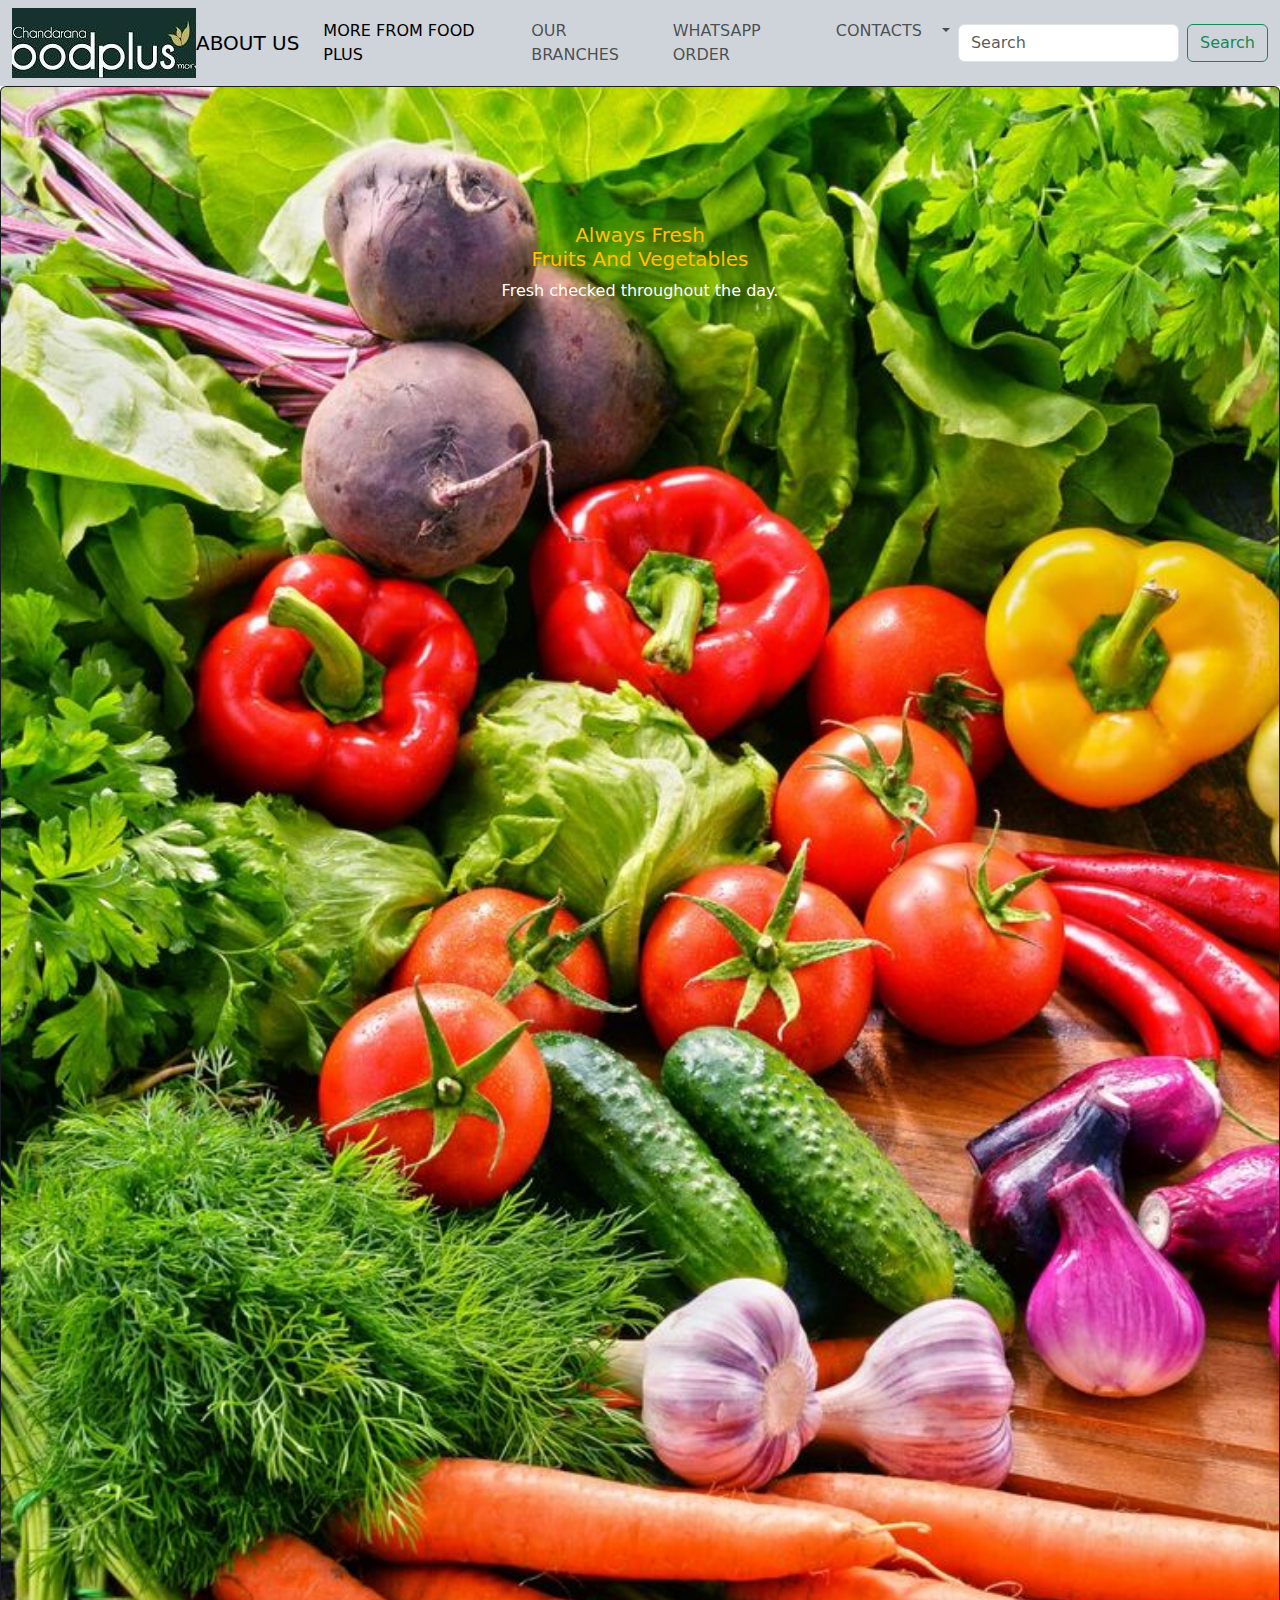
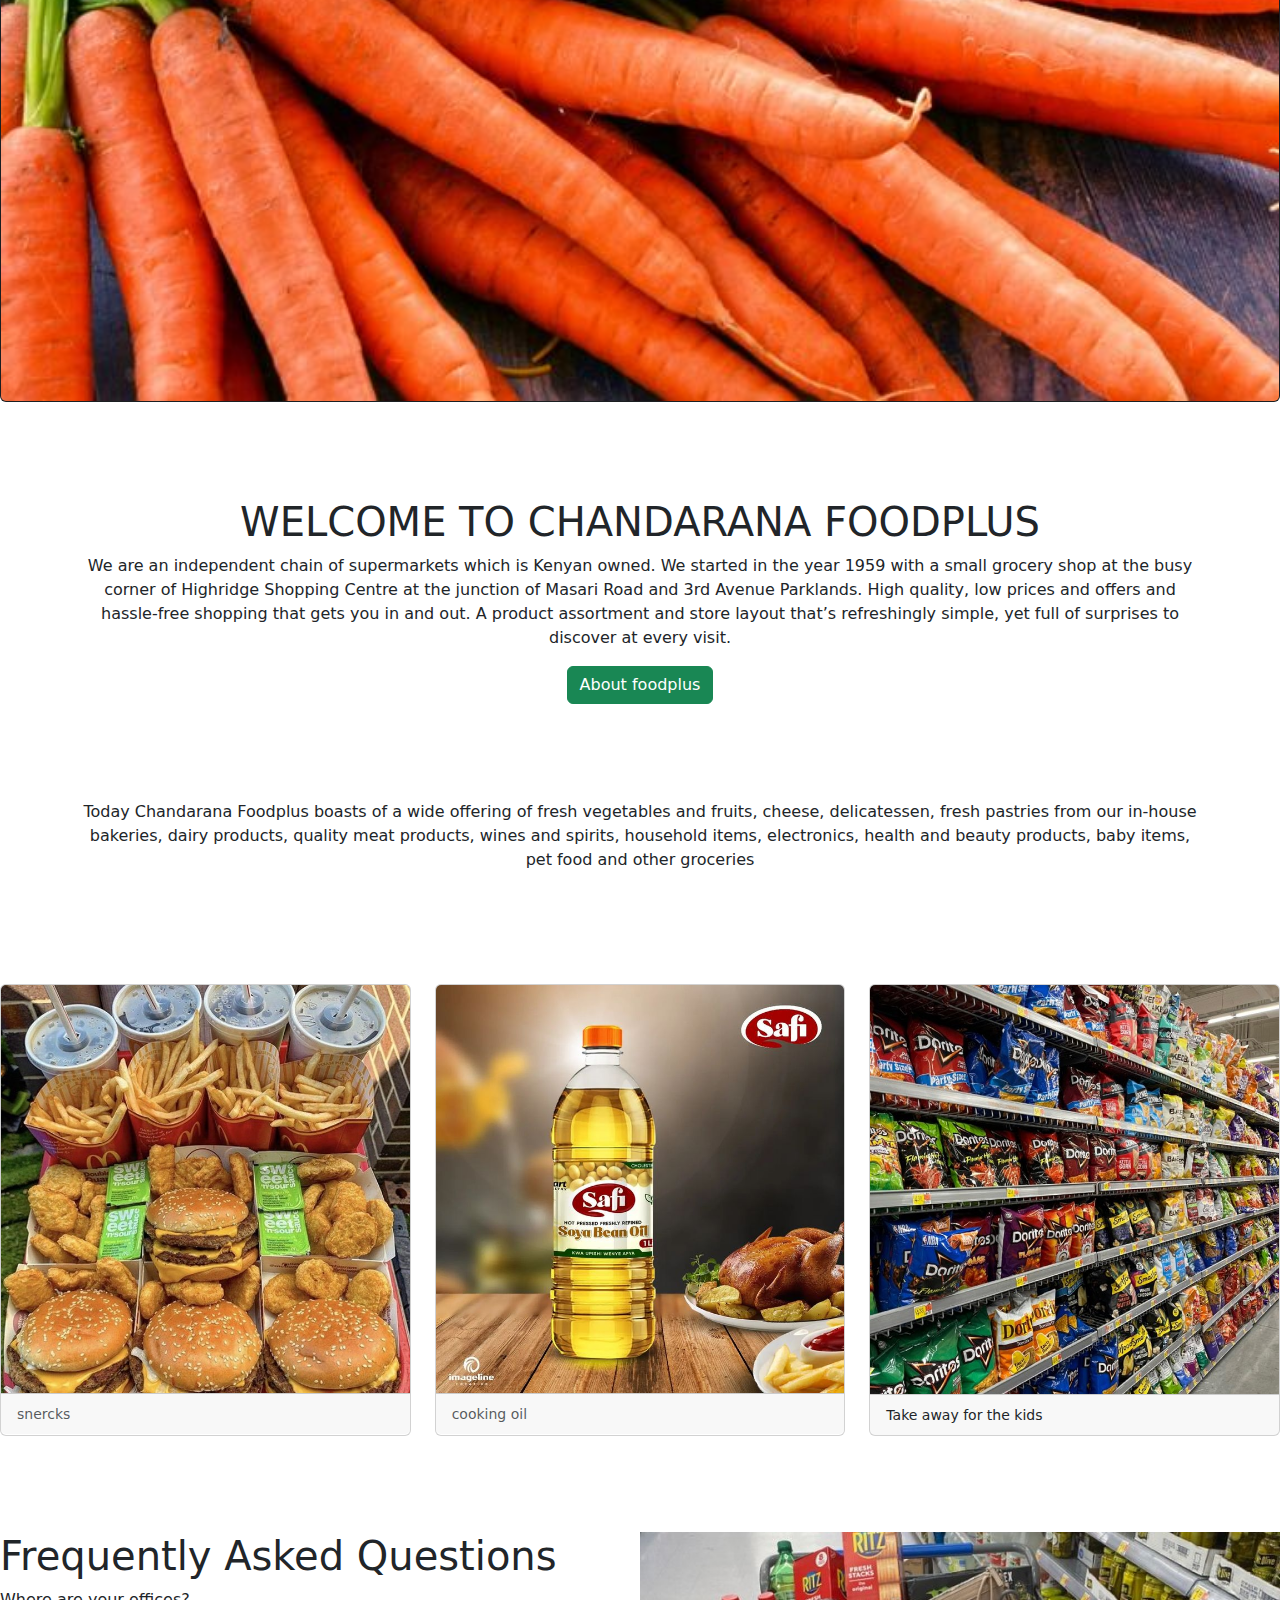
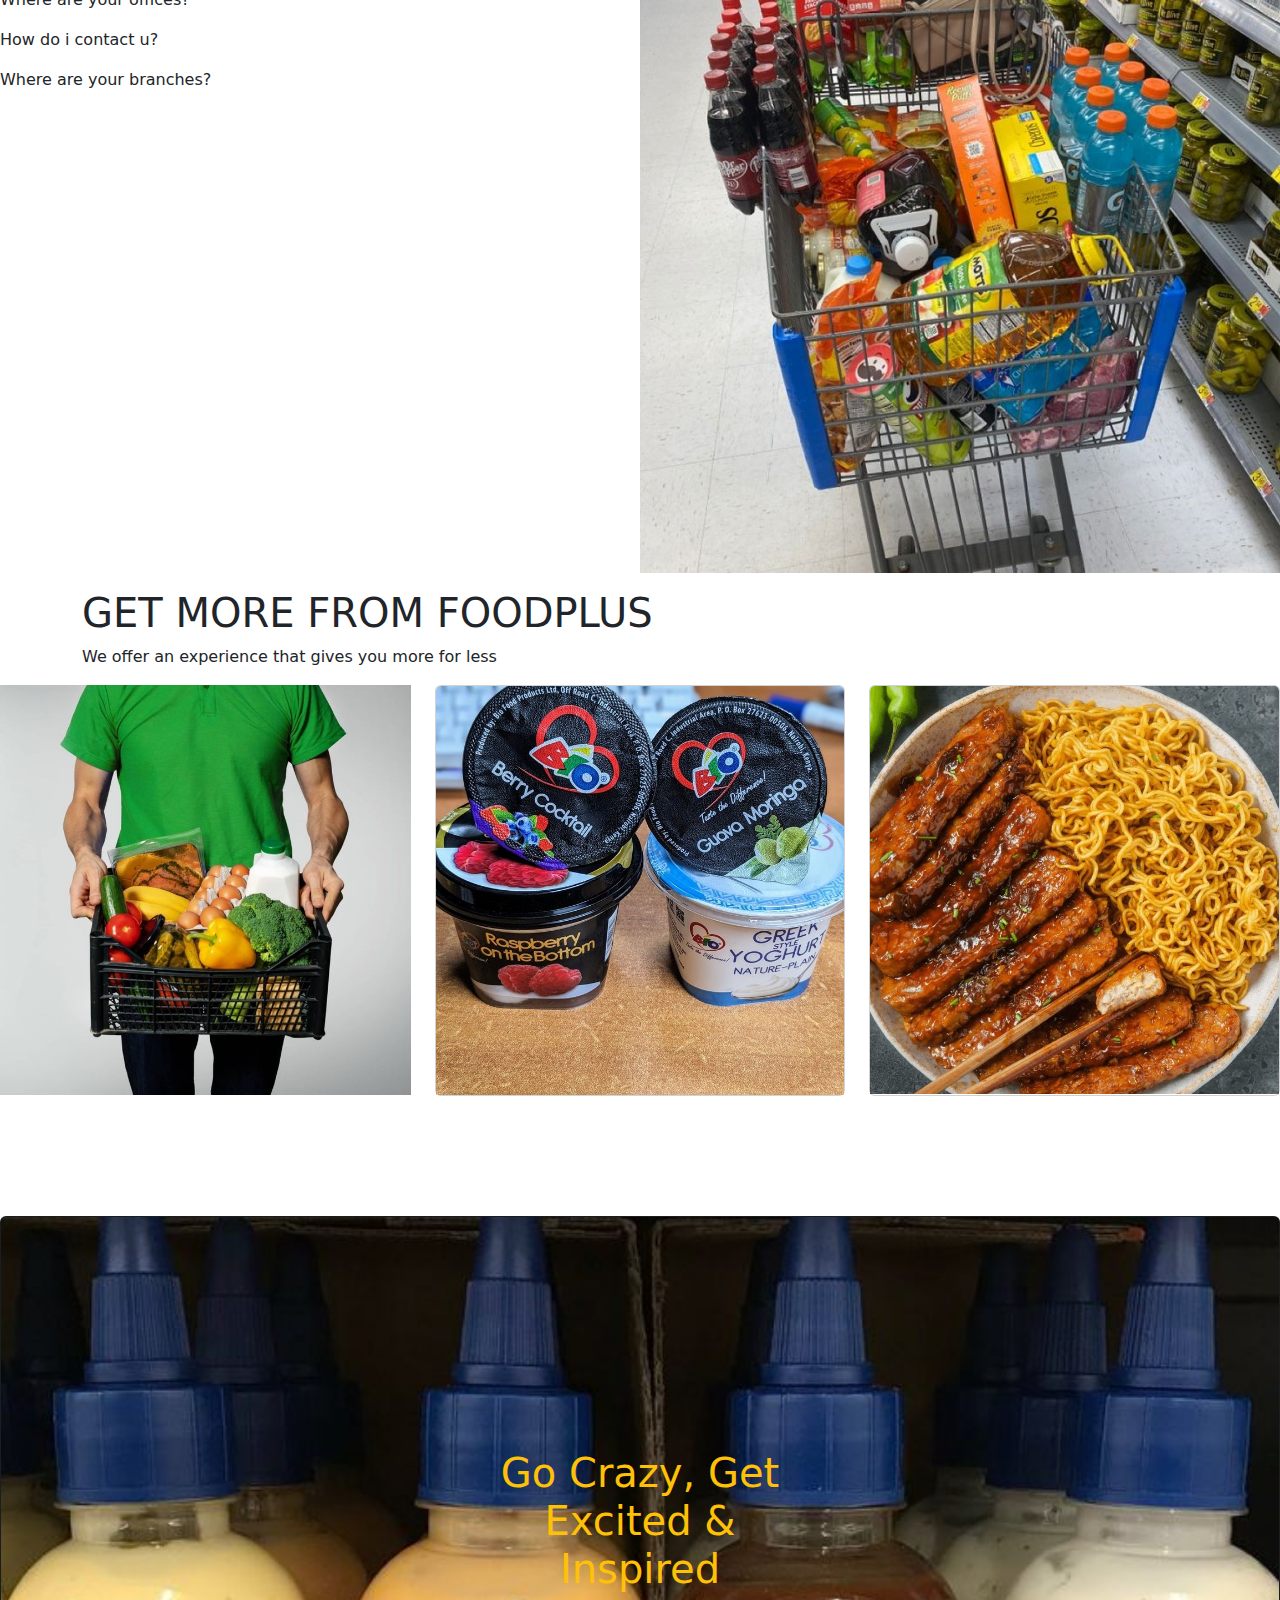
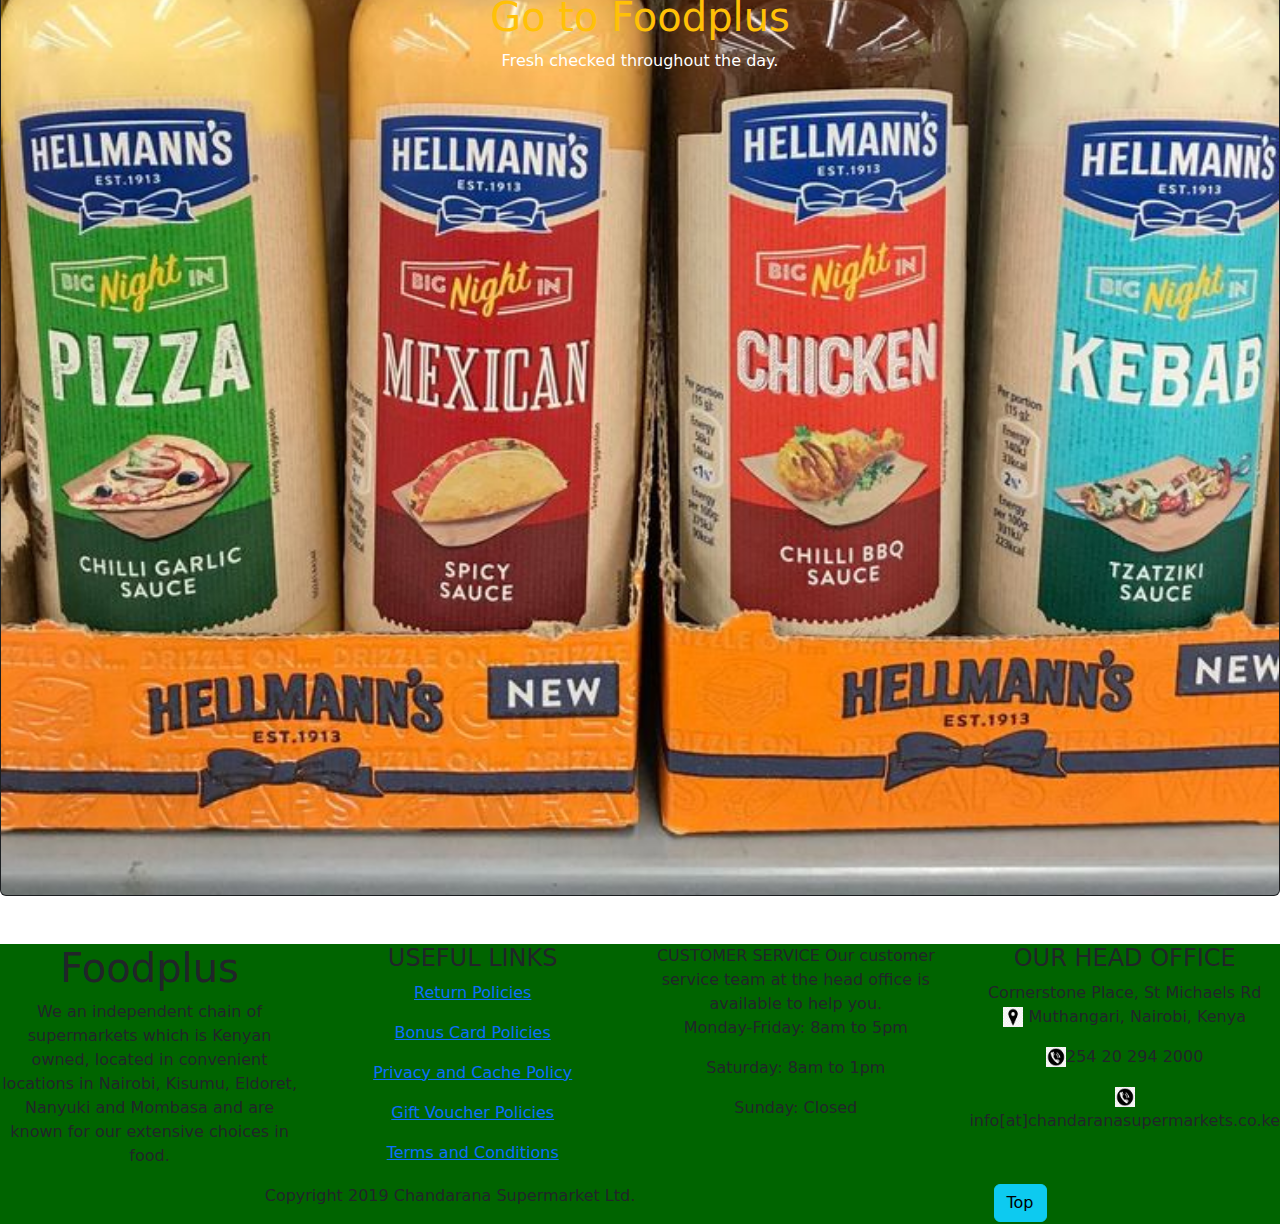
==== index.html @ ecec2ffb "first commit" ====
<!DOCTYPE html>
<html lang="en">
<head>
    <meta charset="UTF-8">
    <meta name="viewport" content="width=device-width, initial-scale=1.0">
    <title>Chandarana</title>
    <link rel="stylesheet" href="./app/css/bootstrap.css">
    <link rel="stylesheet" href="./app/css/style.css">
</head>
<body>
        <nav class="navbar navbar-expand-lg bg-dark-subtle">
            <div class="container-fluid">
                <img src="./app/asset/download (63).jpg" alt="">
                <a class="navbar-brand" href="./index.html">ABOUT US</a>
                <button class="navbar-toggler" type="button" data-bs-toggle="collapse" data-bs-target="#navbarSupportedContent"
                    aria-controls="navbarSupportedContent" aria-expanded="false" aria-label="Toggle navigation">
                    <span class="navbar-toggler-icon"></span>
                </button>
                <div class="collapse navbar-collapse" id="navbarSupportedContent">
                    <ul class="navbar-nav me-auto mb-2 mb-lg-0">
                        <li class="nav-item">
                            <a class="nav-link active" aria-current="page" href="./MORE FROM FOOD PLUS.html">MORE FROM FOOD PLUS</a>
                        </li>
                        <li class="nav-item">
                            <a class="nav-link" href="./OUR BRANCHES.html">OUR BRANCHES</a>
                        </li>
                        <li class="nav-item">
                            <a class="nav-link" href="./WHATSAPP ORDER.html">WHATSAPP ORDER</a>
                        </li>
                        <li class="nav-item">
                            <a class="nav-link" href="#music career">CONTACTS</a>
                        </li>
                        <li class="nav-item dropdown">
                            <a class="nav-link dropdown-toggle" href="#" role="button" data-bs-toggle="dropdown"
                                aria-expanded="false">
                            </a>
                        </li>
                    </ul>
                    <form class="d-flex" role="search">
                        <input class="form-control me-2" type="search" placeholder="Search" aria-label="Search">
                        <button class="btn btn-outline-success" type="submit">Search</button>
                    </form>
                </div>
            </div>
        </nav>
    <div class="card text-bg-dark">
        <img src="./app/asset/How To Plan A Vegetable Garden In 7 Easy Steps.jpg" class="card-img" alt="...">
        <div class="card-img-overlay">
            <div class="container text-center">
                <div class="row">
                    <div class="col">
                    </div>
                    <div class="col">
                        <br><br><br><br><br>
                        <h5 class="card-title  text-warning">Always Fresh<br>Fruits And Vegetables</h5>
                    
                        <p class="card-text">Fresh checked throughout the day.</p>
                    </div>
                    <div class="col">
                    </div>
                </div>
            </div>
         
          
        </div>
    </div>
    <br><br><br><br>
    <div class="container text-center">
        <div class="row align-items-center">
            <div class="col">
            </div>
            <div class="col">
                </div>
            </div>
            <div class="col">
                <h1 class="text-center">WELCOME TO CHANDARANA FOODPLUS</h1>
                <p class="text-center">We are an independent chain of supermarkets which is Kenyan owned. We started in the year 1959
                    with a small grocery shop
                    at the busy corner of Highridge Shopping Centre at the junction of Masari Road and 3rd Avenue Parklands. High
                    quality,
                    low prices and offers and hassle-free shopping that gets you in and out. A product assortment and store layout
                    that’s
                    refreshingly simple, yet full of surprises to discover at every visit.</p>
                <button type="button" class="btn btn-success btn-center">About foodplus</button>
            </div>
        </div>
    </div>
<br><br><br><br>
<div class="container">
    <p class="text-center">Today Chandarana Foodplus boasts of a wide offering of fresh vegetables and fruits, cheese, delicatessen, fresh pastries
    from our in-house bakeries, dairy products, quality meat products, wines and spirits, household items, electronics,
    health and beauty products, baby items, pet food and other groceries</p>
</div>
<br><br><br><br>
<div class="row row-cols-1 row-cols-md-3 g-4">
    <div class="col">
        <div class="card h-100">
            <img src="./app/asset/8 Tips para mejorar tu alimentación.jpg" class="card-img-top" alt="...">
            <div class="card-footer">
                <small class="text-body-secondary">snercks</small>
            </div>
        </div>
    </div>
    <div class="col">
        <div class="card h-100">
            <img src="./app/asset/Cooking Oil Package Design.jpg" class="card-img-top" alt="...">
            <div class="card-footer">
                <small class="text-body-secondary">cooking oil</small>
            </div>
        </div>
    </div>
    <div class="col">
        <div class="card h-100">
            <img src="./app/asset/chips.jpg" class="card-img-top" alt="...">
            <div class="card-footer">
                <small class="text-body-primary">Take away for the kids</small>
            </div>
        </div>
    </div>
</div>
<br><br><br><br>
<div class="clearfix">
    <img src="./app/asset/ac450a5a-83e5-4ac3-82c9-8a9b14212b67.jpg"
        class="col-md-6 float-md-end mb-3 ms-md-3" alt="...">

    <h1>
    Frequently Asked Questions
    </h1>

    <p>
Where are your offices?
    </p>
    <p>
        How do i contact u?
    </p>

    <p>
        Where are your branches?
    </p>
</div>
<div class="container">
    <h1>GET MORE FROM FOODPLUS</h1>
    <p>We offer an experience that gives you more for less</p>
</div>
<div class="row row-cols-1 row-cols-md-3 g-4">
    <div class="col">
        <div class="card-1 h-100">
            <img src="./app/asset/How to Develop a Grocery Delivery Application like Big Basket_.jpg" class="card-img-top" alt="...">
        </div>
    </div>
    <div class="col">
        <div class="card h-100">
            <img src="./app/asset/Taste Test_ The 10 Best Yoghurts in Kenya.jpg" class="card-img-top" alt="...">
        </div>
    </div>
    <div class="col">
        <div class="card h-100">
            <img src="./app/asset/Sweet and Spicy Tempeh with Garlic Curry Noodles.jpg" class="card-img-top" alt="...">
        </div>
    </div>
</div>
<br><br><br><br><br>
<div class="card text-bg-dark">
    <img src="./app/asset/4ba52fe6-d601-437d-8067-dd8e35d93970.jpg" class="card-img img-fluid" alt="..." height="300px">
    <div class="card-img-overlay">
        <div class="container text-center">
            <div class="row">
                <div class="col">
                </div>
                <div class="col">
                    <br><br><br><br><br><br><br><br><br>
                    <h1 class="card-title  text-warning">Go Crazy, Get Excited & Inspired<br>
                    Go to Foodplus</h1>

                    <p class="card-text">Fresh checked throughout the day.</p>
                </div>
                <div class="col">
                </div>
            </div>
        </div>
    </div>
</div>
<br><br>
<div class="container-1 text-center">
    <div class="row align-items-start">
        <div class="col-md">
            <h1>Foodplus
            </h1>
            <p>We an independent chain of supermarkets which is Kenyan owned, located in convenient locations in Nairobi, Kisumu,
            Eldoret, Nanyuki and Mombasa and are known for our extensive choices in food.</p>
        </div>
        <div class="col">
            <h4>USEFUL LINKS</h4>
<p><a class="link-opacity-100" href="#">Return Policies</a></p>
<p><a class="link-opacity-100" href="#">Bonus Card Policies</a></p>
<p><a class="link-opacity-100" href="#">Privacy and Cache Policy</a></p>
<p><a class="link-opacity-100" href="#">Gift Voucher Policies</a></p>
<p><a class="link-opacity-100" href="#">Terms and Conditions</a></p>

        </div>
        <div class="col-md">
            CUSTOMER SERVICE
            Our customer service team at the head office is available to help you.
            
           <p>Monday-Friday: 8am to 5pm</p> 
            
           <p>Saturday: 8am to 1pm</p> 
            
            <p>Sunday: Closed</p>

        </div>
        <div class="col-md">
           <h4>OUR HEAD OFFICE</h4>

        <p>Cornerstone Place, St Michaels Rd <br>
            <img src="./app/asset/download (9).png" alt="" height="20px" width="20px"> Muthangari, Nairobi, Kenya
        </p>
        <p>
            <img src="./app/asset/download (11).png" alt="" height="20px" width="20px">254 20 294 2000
        </p>
        <p>
            <img src="./app/asset/download (11).png" alt="" height="20px" width="20px"> info[at]chandaranasupermarkets.co.ke
        </p>

    </div>
</div>
<div class="container text-center">
    <div class="row">
        <div class="col-sm-8"><p>Copyright 2019 Chandarana Supermarket Ltd.</p></div>
        <div class="col-sm-4">
            <button type="button" class="btn btn-info">Top</button>
        </div>
    </div>
</div>
<script defer src="./app/js/bootstrap.bundle.js"></script>
</body>
</html>
---- app/css/style.css ----
.container-1 {
  background-color: darkgreen;
}
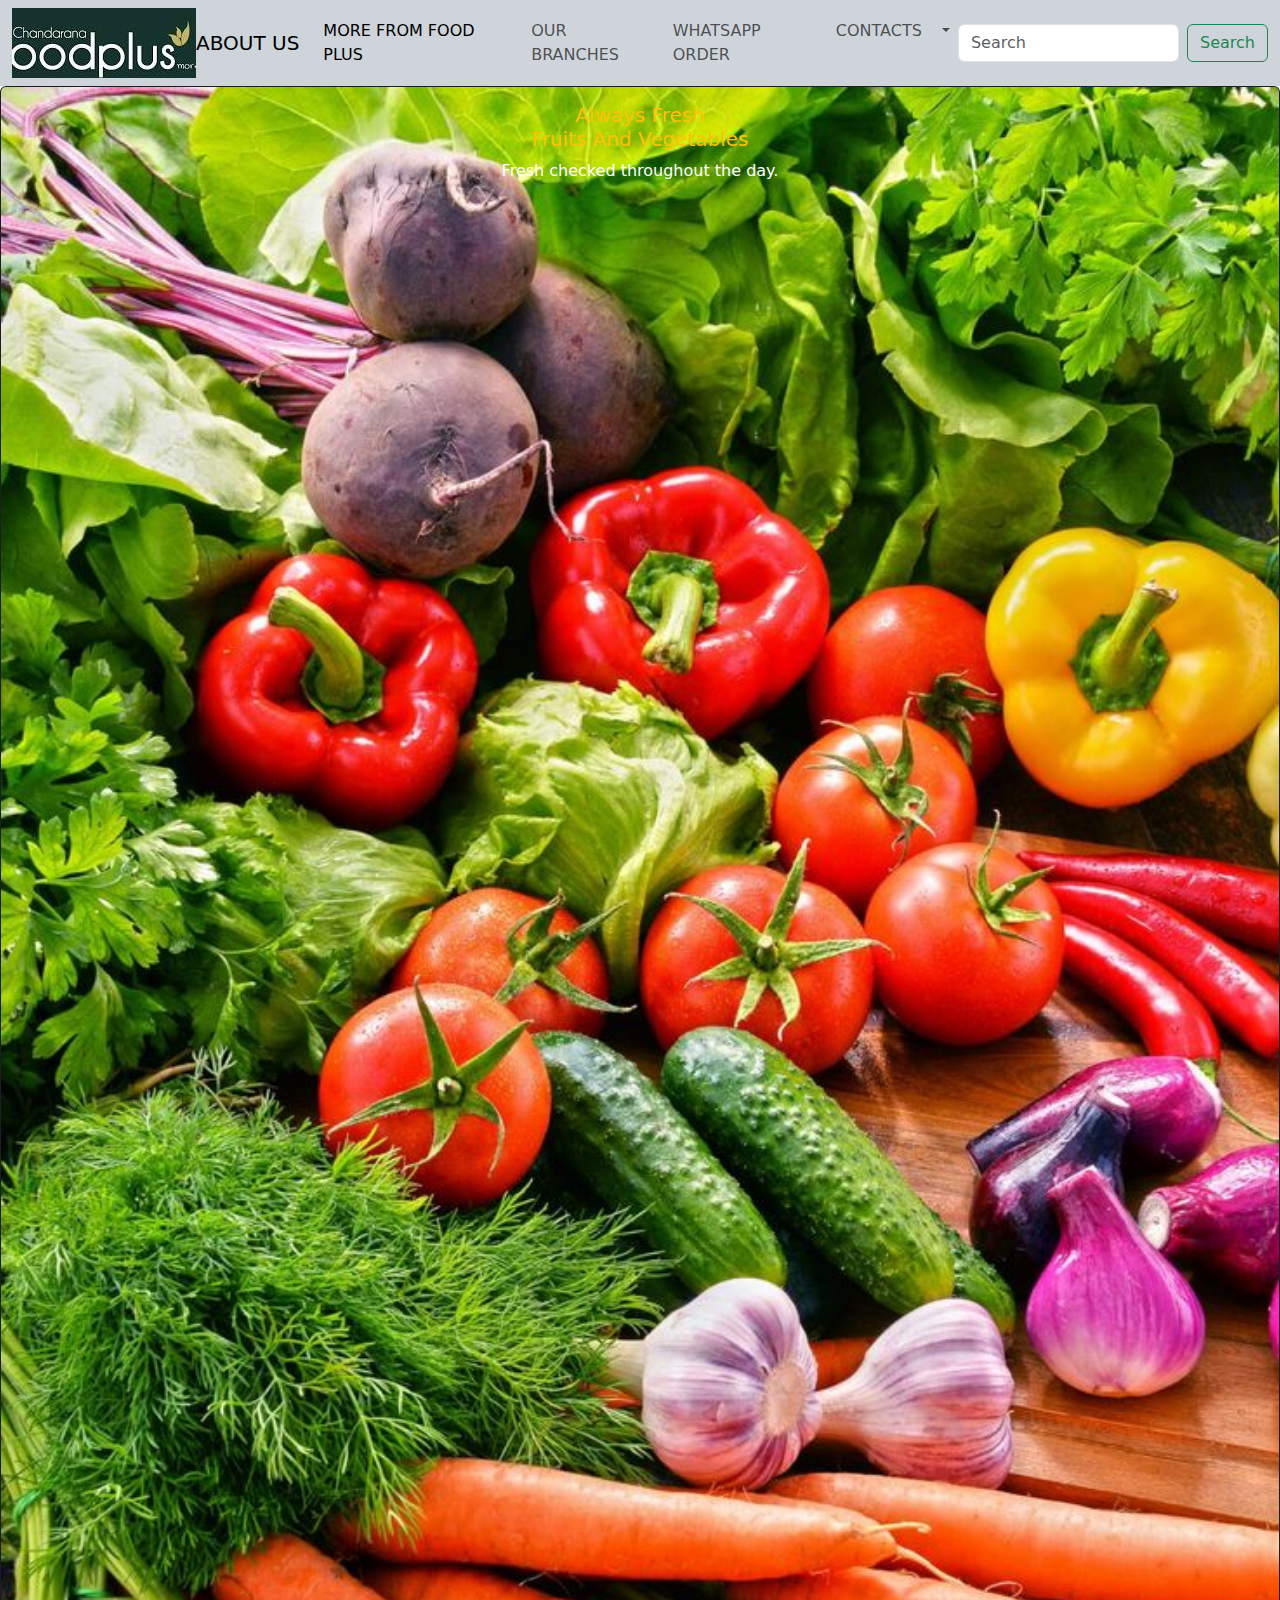
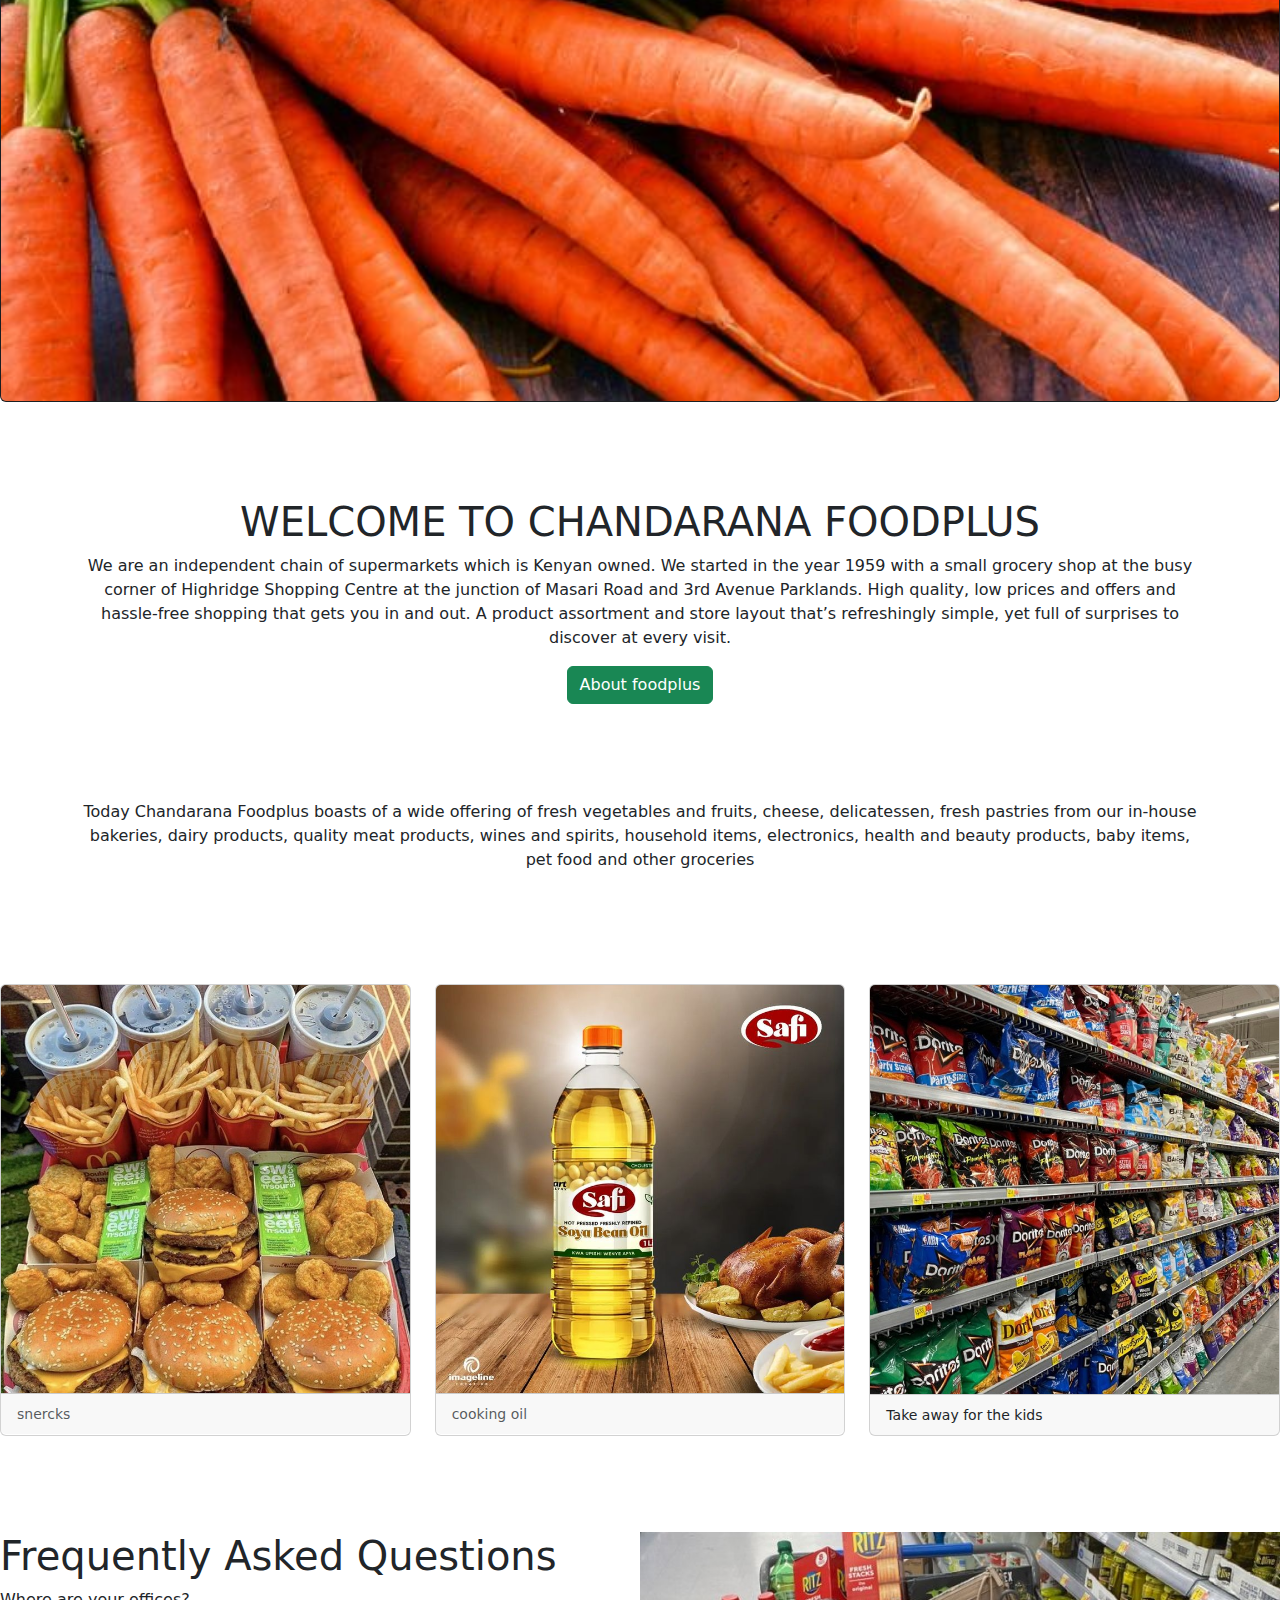
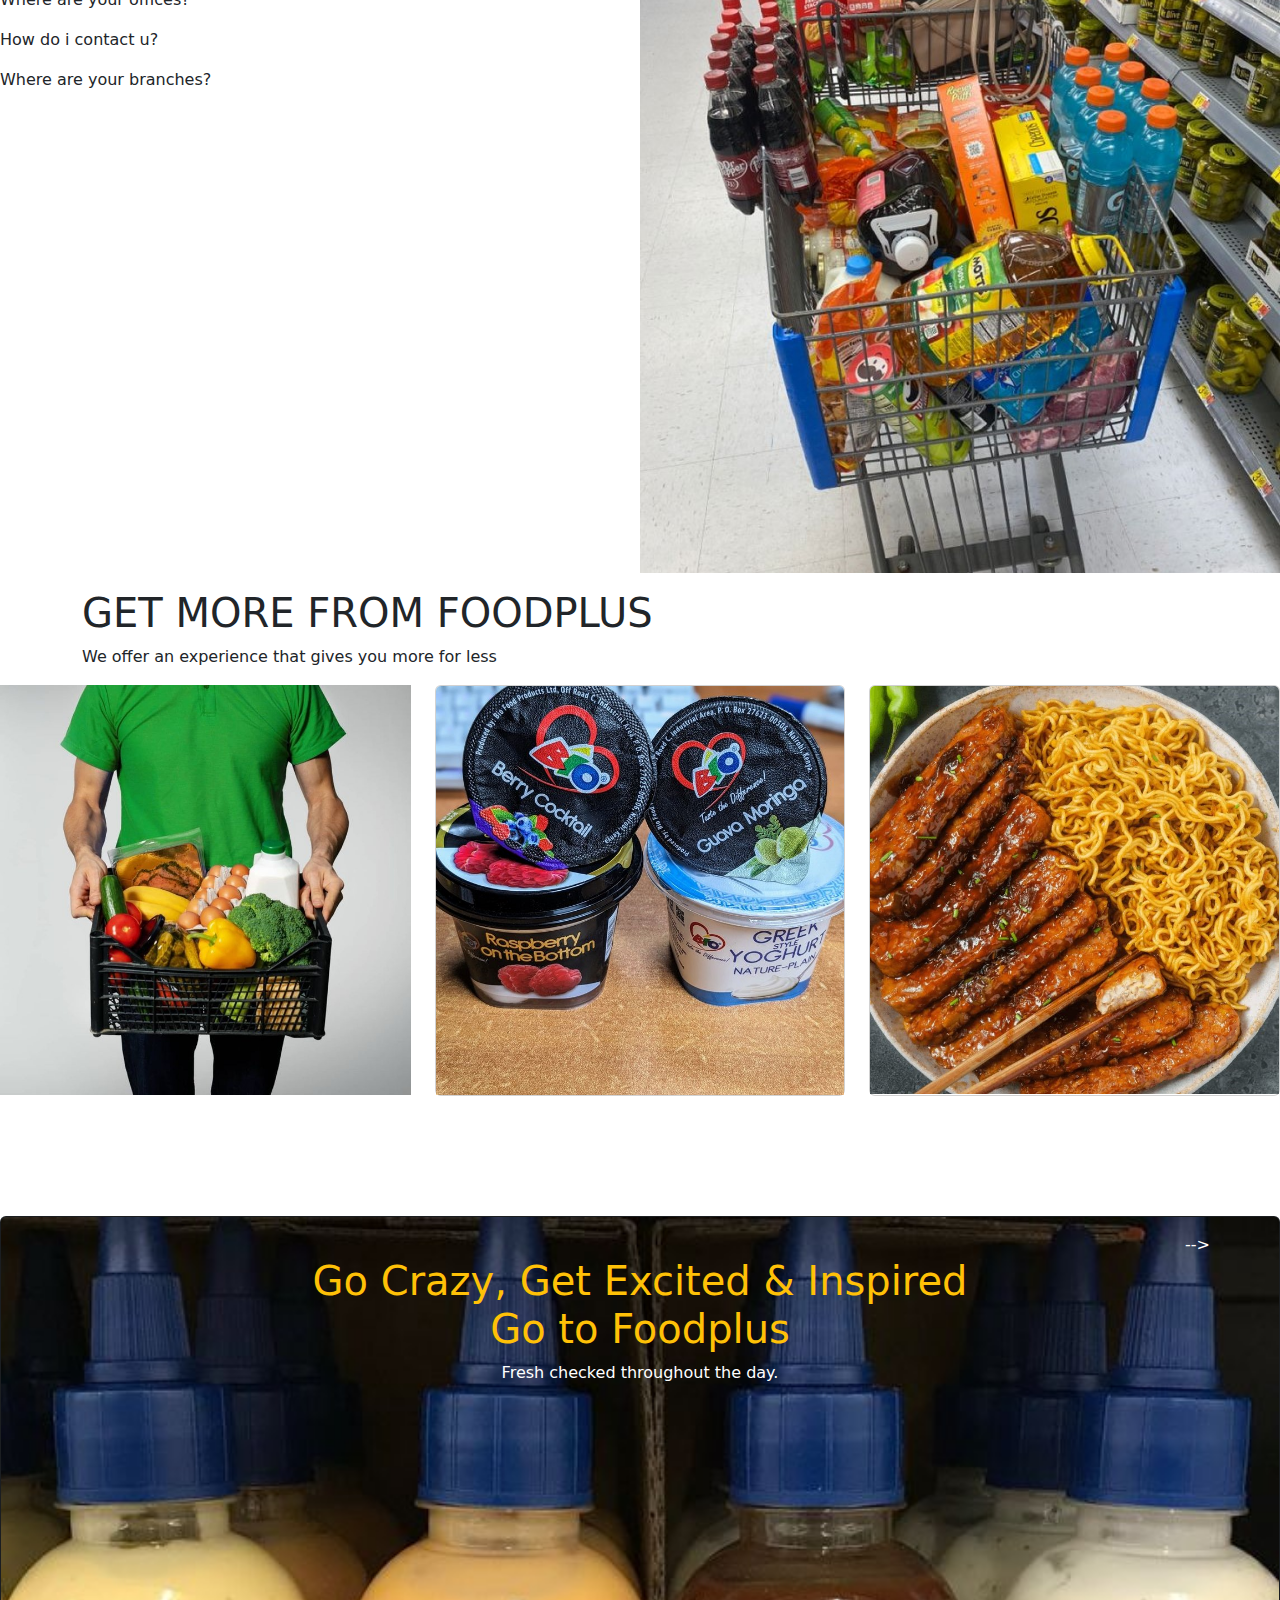
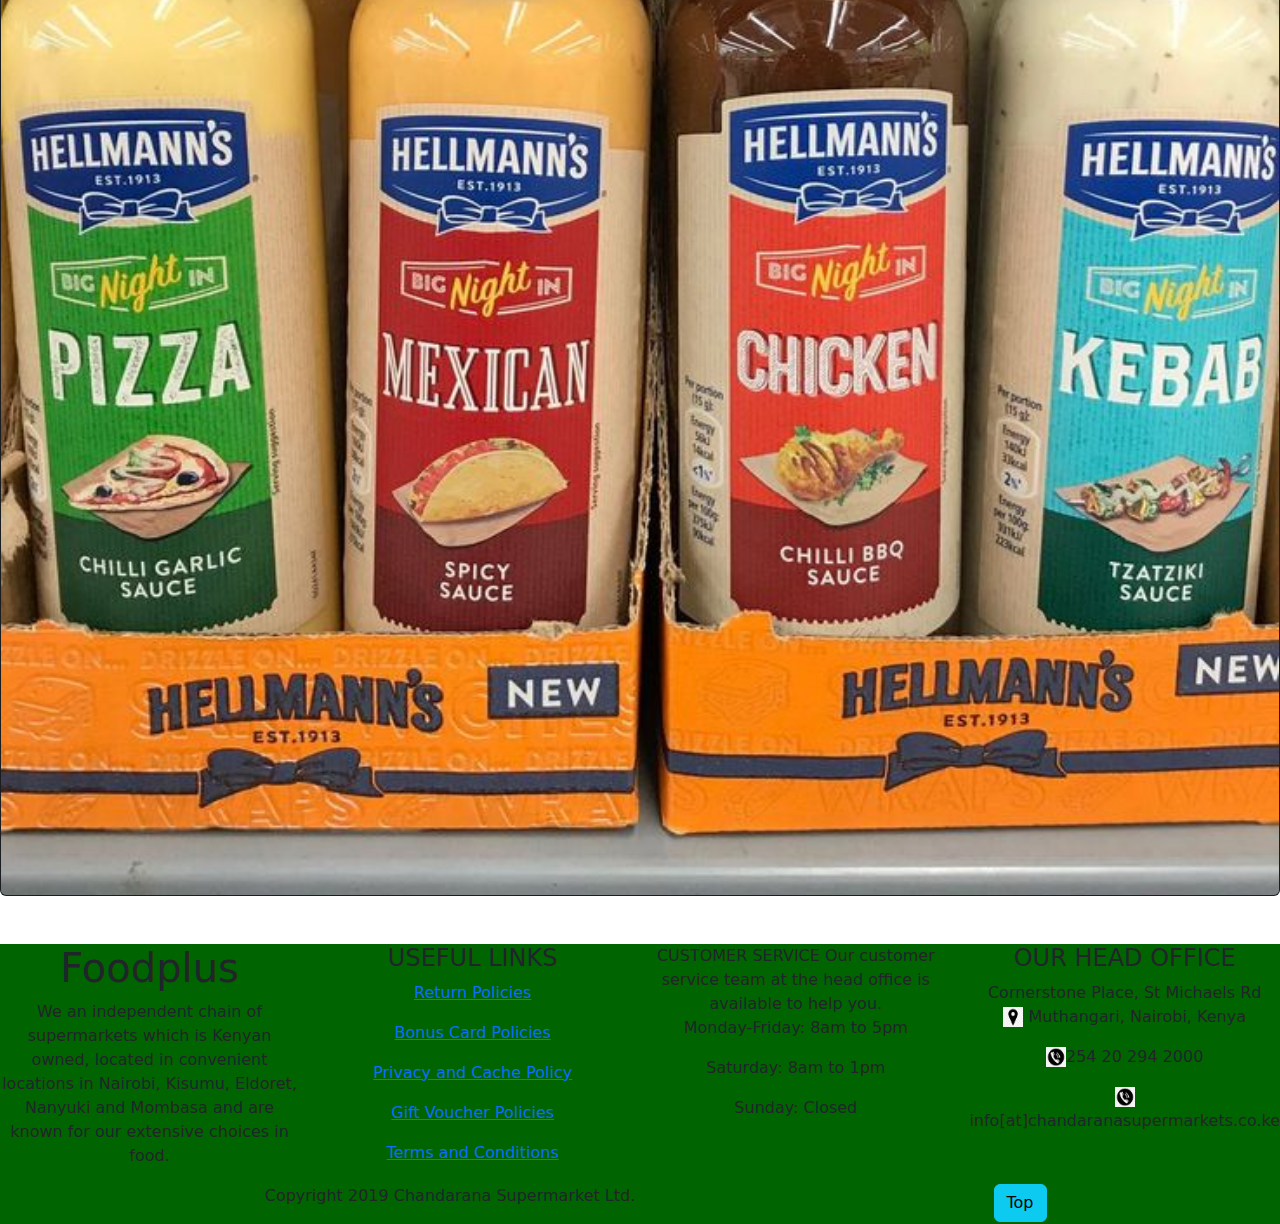
==== commit 3fdd24ca: "whatyou type here" ====
--- a/index.html
+++ b/index.html
@@ -51,7 +51,7 @@
                     <div class="col">
                     </div>
                     <div class="col">
-                        <br><br><br><br><br>
+                        <!-- <br><br><br><br><br> -->
                         <h5 class="card-title  text-warning">Always Fresh<br>Fruits And Vegetables</h5>
                     
                         <p class="card-text">Fresh checked throughout the day.</p>
@@ -167,8 +167,8 @@
             <div class="row">
                 <div class="col">
                 </div>
-                <div class="col">
-                    <br><br><br><br><br><br><br><br><br>
+                <!-- <!-- <div class="col"> -->
+                    <!-- <br><br><br><br><br><br><br><br><br> --> -->
                     <h1 class="card-title  text-warning">Go Crazy, Get Excited & Inspired<br>
                     Go to Foodplus</h1>
 
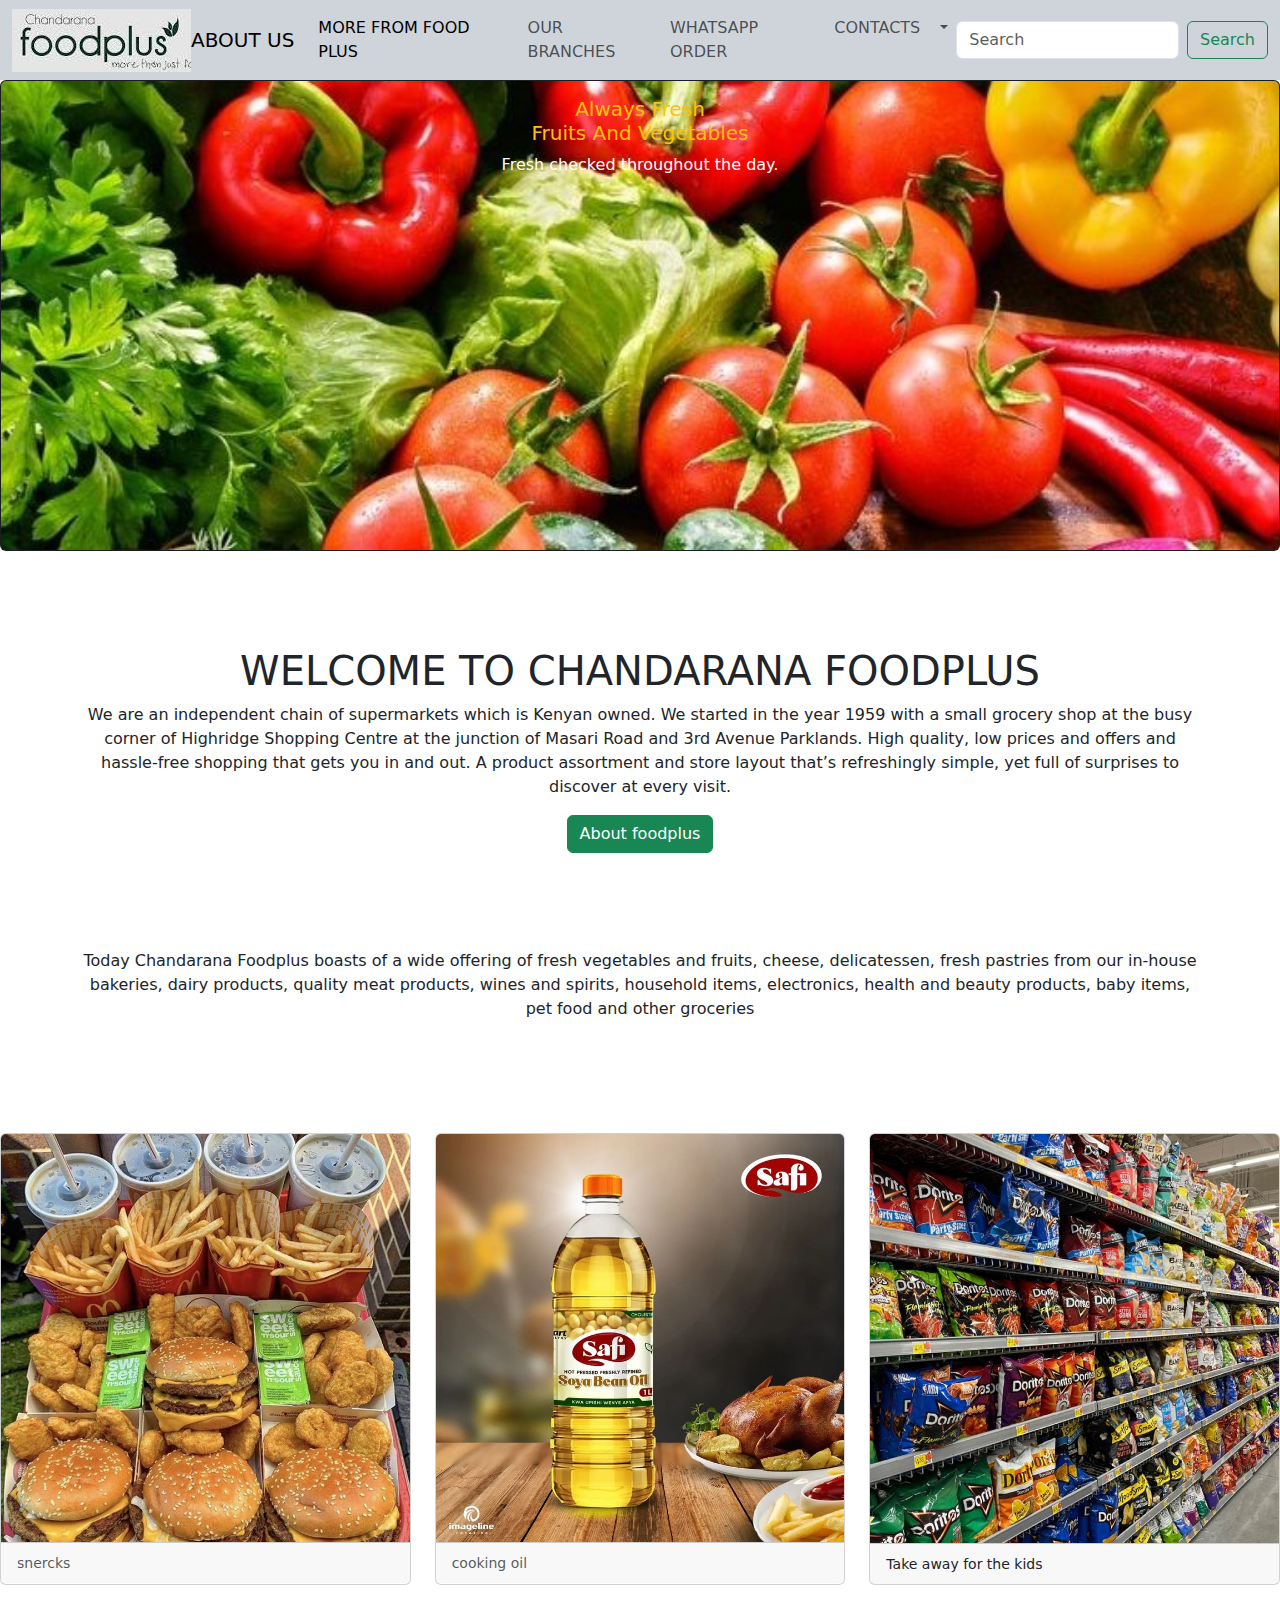
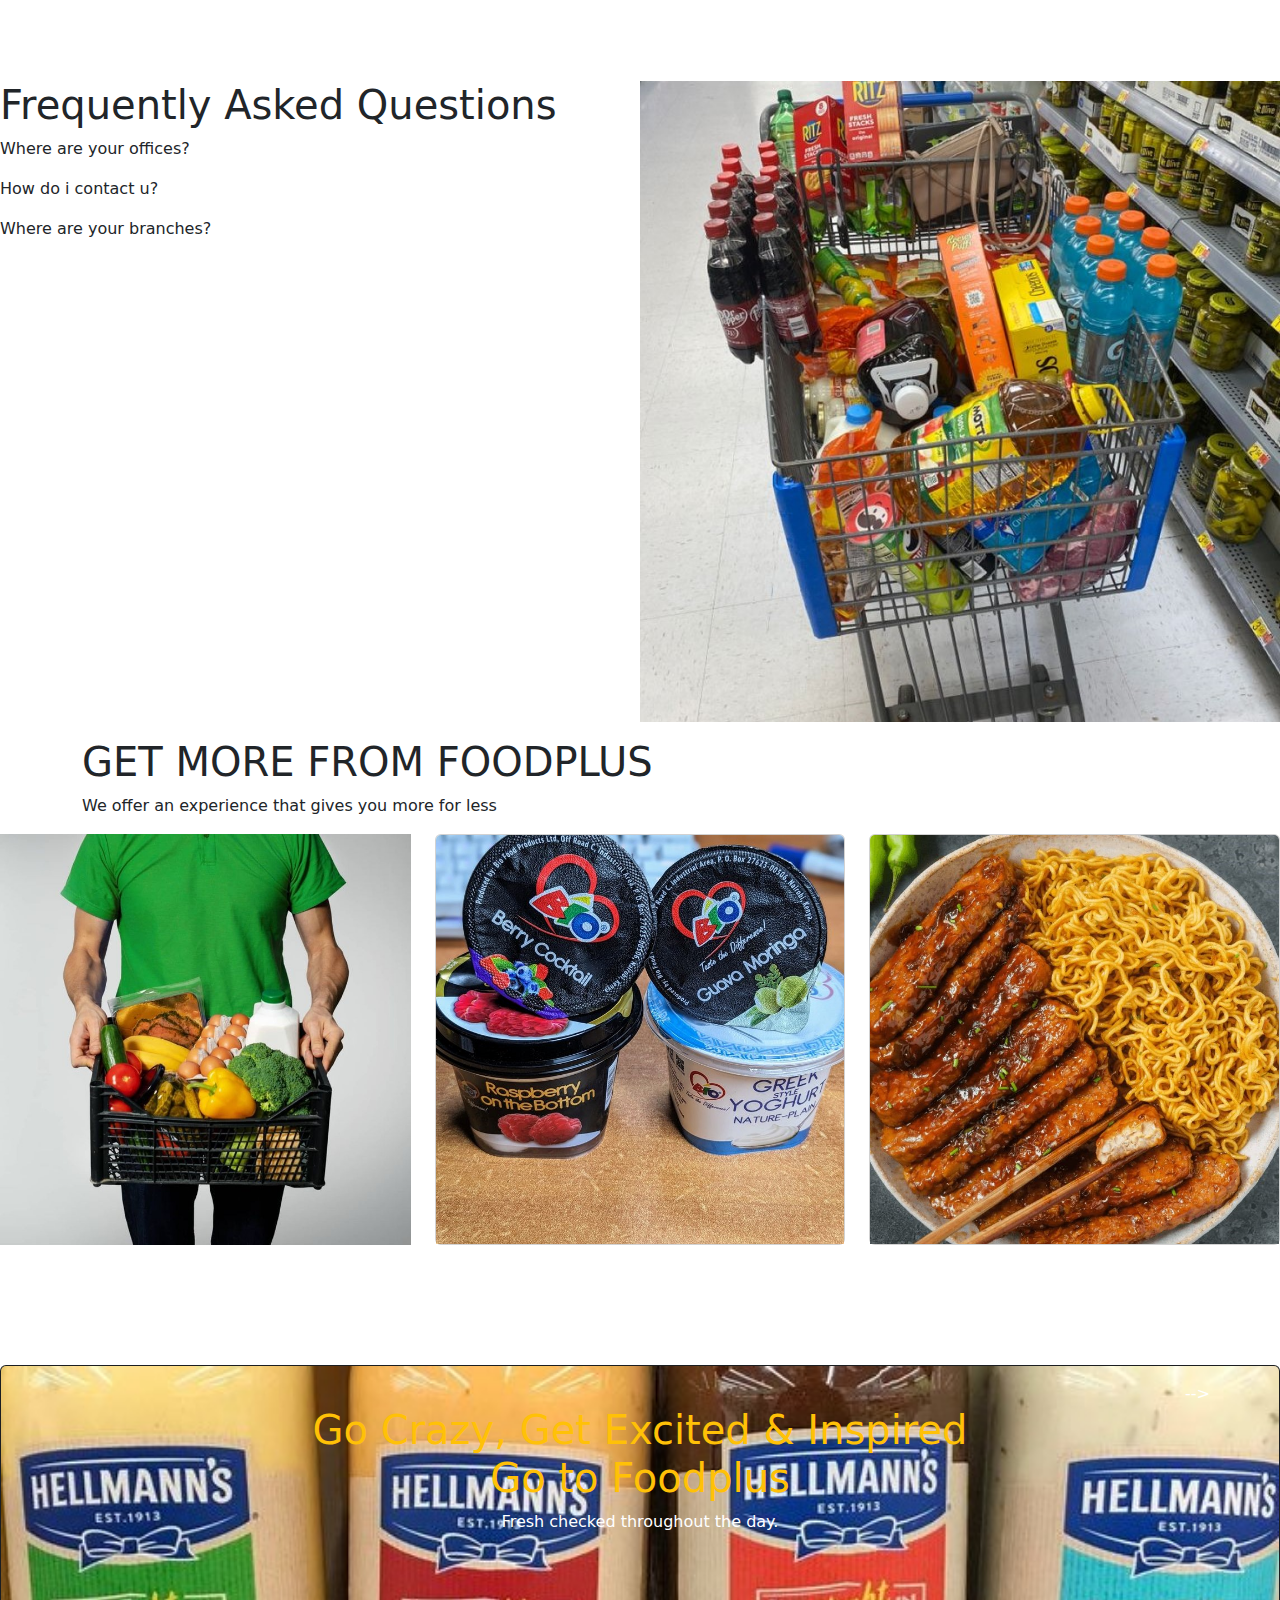
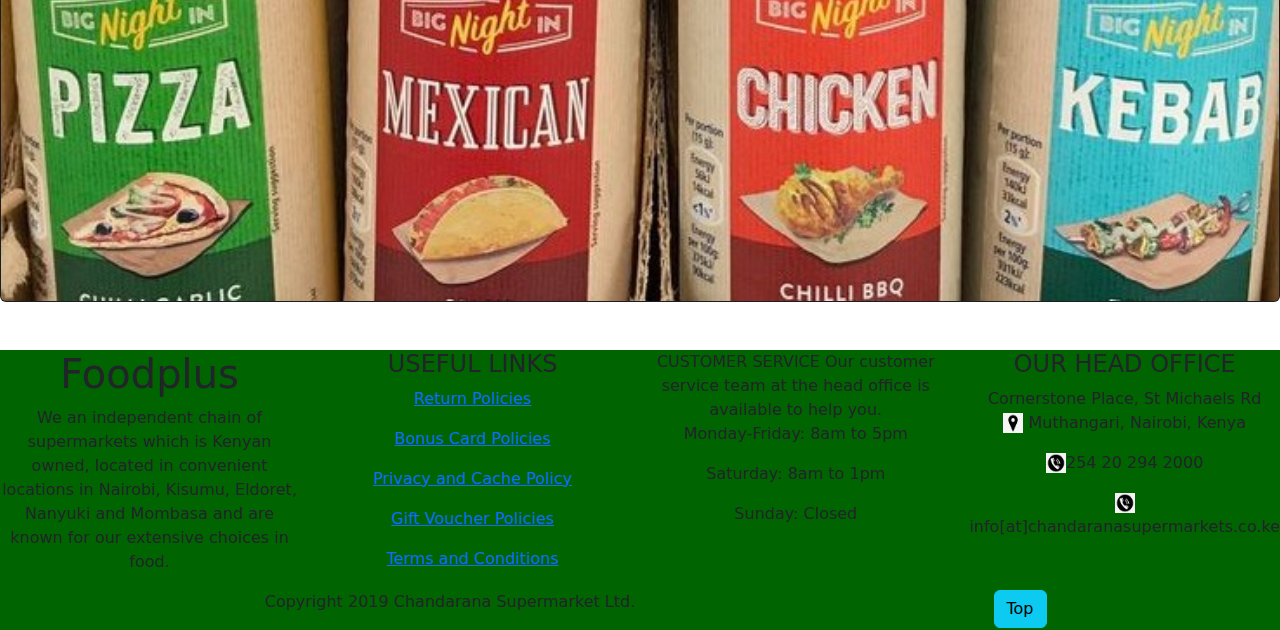
==== commit 3f6feda3: "new file download(65).png" ====
--- a/index.html
+++ b/index.html
@@ -10,7 +10,7 @@
 <body>
         <nav class="navbar navbar-expand-lg bg-dark-subtle">
             <div class="container-fluid">
-                <img src="./app/asset/download (63).jpg" alt="">
+                <img src="./app/asset/download (65).jpg" alt="">
                 <a class="navbar-brand" href="./index.html">ABOUT US</a>
                 <button class="navbar-toggler" type="button" data-bs-toggle="collapse" data-bs-target="#navbarSupportedContent"
                     aria-controls="navbarSupportedContent" aria-expanded="false" aria-label="Toggle navigation">
